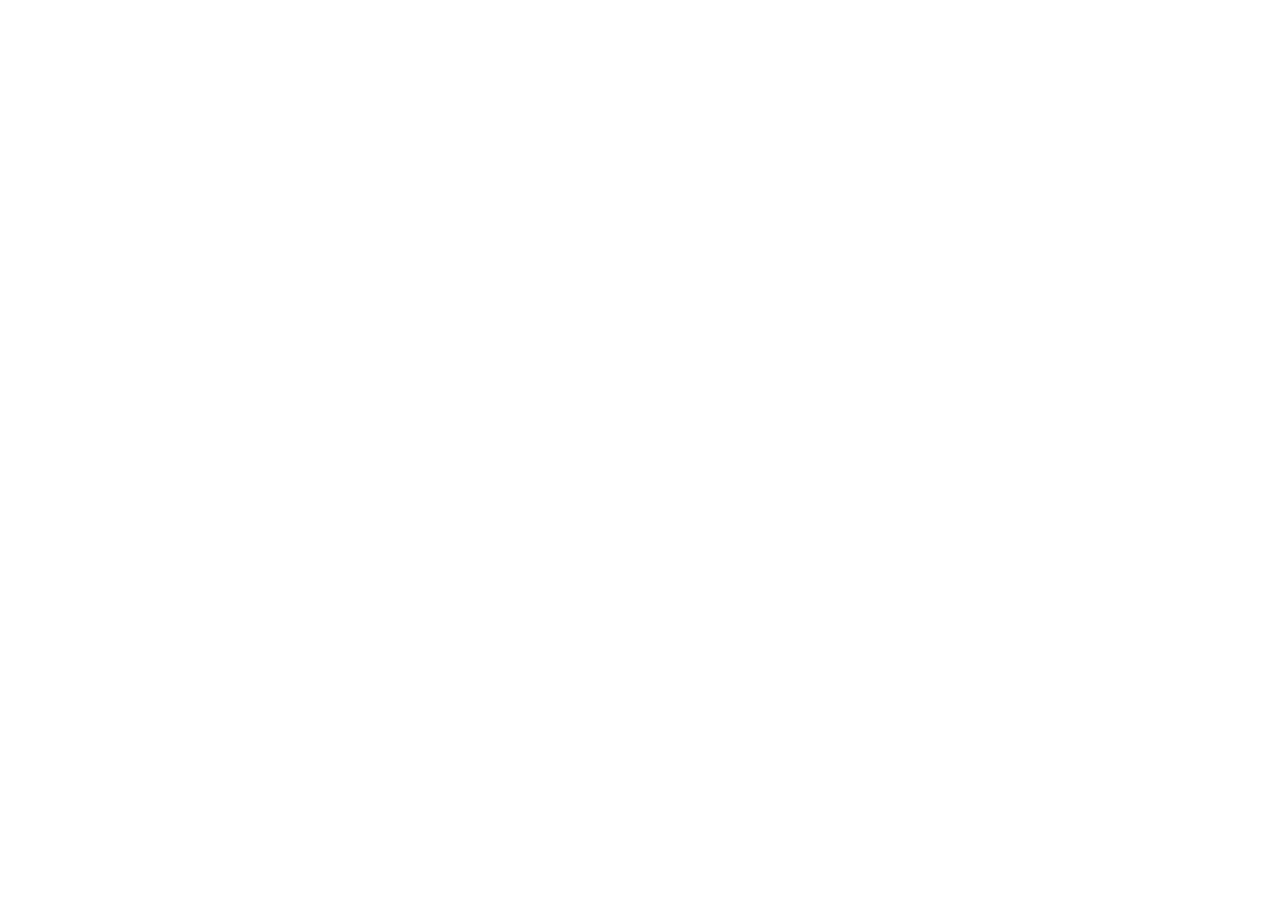
==== index.html @ 9fb905ea "Index do site adicionado Dia: 11/11/2026" ====
<!DOCTYPE html>
<html lang="pt-br">
<head>
    <meta charset="UTF-8">
    <meta name="viewport" content="width=device-width, initial-scale=1.0">
    <title>Action Nova Games</title>
</head>
<body>
    
</body>
</html>
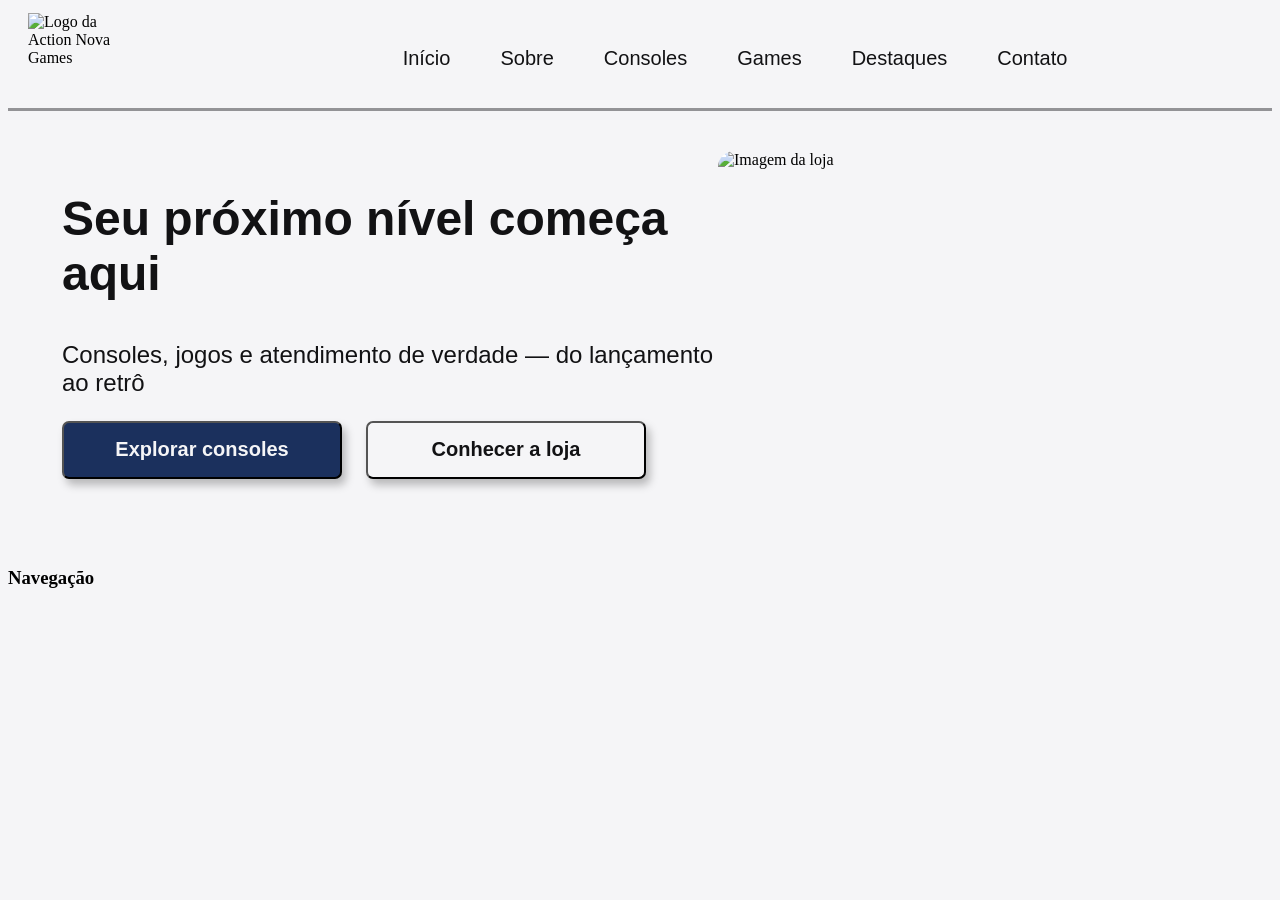
==== commit f8e7802c: "Desenvolvimento do index Quase toda a página inicial de desktop completa, responsiva. Faltam alguns " ====
--- a/index.html
+++ b/index.html
@@ -4,8 +4,40 @@
     <meta charset="UTF-8">
     <meta name="viewport" content="width=device-width, initial-scale=1.0">
     <title>Action Nova Games</title>
+    <link rel="stylesheet" href="style.css">
 </head>
 <body>
-    
+    <header>
+    <!-- Cabeçalho com a logo e área de navegação  -->
+     <img src="/imagens/logo-clara.png" alt="Logo da Action Nova Games">
+   
+     <nav class="menu">
+            <a href="index.html">Início</a>
+            <a href="sobre.html">Sobre</a>
+            <a href="consoles.html">Consoles</a>
+            <a href="games.html">Games</a>
+            <a href="destaques.html">Destaques</a>
+            <a href="contato.html">Contato</a>
+        </nav>
+    </header>
+    <main>
+        <div class = "linha">
+        </div>
+        <section class = "hero">
+            <div class = hero-texto>
+                <h1>Seu próximo nível começa aqui</h1>
+                <p>Consoles, jogos e atendimento de verdade — do lançamento ao retrô </p>
+                <button class="btnazul">Explorar consoles</button>
+                <button class="btnbranco">Conhecer a loja</button>
+            </div>
+            <img class="imagem-loja" src="/imagens/loja-action-nova-games.jpg" alt="Imagem da loja">
+            </section>
+  </main>
+
+
+  <footer class = "rodape">
+<h3>Navegação</h3>
+
+  </footer>
 </body>
 </html>
--- a/style.css
+++ b/style.css
@@ -0,0 +1,202 @@
+
+*
+{
+    box-sizing: border-box;
+}
+@font-face {
+    font-family:'Sora'; 
+    src: 
+    url("/fontes/Sora-Bold.ttf") format("ttf");
+}
+@font-face {
+    font-family:'Nunito 400';
+    src: 
+    url("/fontes/NunitoSans-VariableFont_YTLCopszwdthwght.ttf") format("ttf");
+    font-weight: 400;
+}
+@font-face {
+font-family:'Nunito 700';
+    src: 
+    url("/fontes/NunitoSans-VariableFont_YTLCopszwdthwght.ttf") format("ttf");
+    font-weight: 700;
+}
+
+
+
+body{
+    background-color:#f5f5f7;
+}
+
+header{
+    background-color:#f5f5f7;
+    height: 100px;
+    justify-content: flex-start;
+    gap: 100px;
+    display: flex;
+    align-items: center;
+    padding: 0 20px;
+    img{
+        height: 90px;
+        width: 90px;
+    }
+}
+.hero{
+display: flex;
+height: auto;
+width: 100%;
+justify-content: space-between;
+margin: 0 auto;
+padding: 40px 24px;
+}
+.hero-texto{
+    max-width: 800px;
+    flex: 1;
+    margin-left: 30px;
+}
+.linha{
+background-color: #939396;
+height: 3px;
+width: auto;
+}
+
+main{
+    h1{
+        
+         
+        display:flex;
+        font-family:'Nunito 700', sans-serif;
+        font-size: 3rem;
+        color:#121214;
+    }
+    p{
+        display:flex;
+        font-family:'Nunito 400', sans-serif;
+        font-size: 1.5rem;
+        color:#121214;
+    }
+}
+
+.btnazul{
+background-color: #1b305d;
+font-family:'Nunito 700', sans-serif;
+font-weight: 700;
+font-size: 1.25rem;
+color: #f5f5f7;
+border-radius: 7px;
+height: 58px;
+width:280px;
+box-shadow: 4px 6px 8px rgba(0, 0, 0, 0.25);
+margin-right: 20px;
+}
+
+.btnbranco{
+    background-color: #f5f5f7;
+    font-family:'Nunito 700', sans-serif;
+    font-weight: 700;
+    font-size: 1.25rem;
+    color: #121214;;
+    border-radius: 7px;
+    height: 58px;
+    width:280px;
+    box-shadow: 4px 6px 8px rgba(0, 0, 0, 0.25);
+    margin-bottom: 30px;
+}
+
+
+.menu{
+    display: flex;
+    align-items: center;
+    gap: 50px;
+    margin: 0 auto;
+a{
+    font-family:'Nunito 400', sans-serif;
+    font-size: 1.25rem;
+    color:#121214;
+    text-decoration: none;
+}
+
+
+}
+.imagem-loja{
+display: flex;
+flex: 1;
+justify-content: flex-end;
+    max-width: 500px;
+    border-radius: 16px;
+    height: auto;
+    width: 100%;
+    margin-right: 30px;
+    margin-bottom: 30px;
+
+}
+
+
+
+
+
+
+
+
+
+
+
+
+
+
+
+
+
+@media screen and (max-width: 500px) {
+
+}
+@media screen and (max-width: 768px) {
+    .hero {
+        flex-direction: column;
+        align-items: center;
+        gap: 16px;
+        padding: 24px 28px;
+    }
+
+    .hero-texto {
+        display: contents;
+    }
+
+    .hero-texto h1 {
+        order: 1;
+        text-align: center;
+        margin-right: 30px;
+    }
+
+    .hero-texto p {
+        order: 2;
+        text-align: center;
+        margin-right: 30px;
+    }
+
+    .imagem-loja {
+        order: 3;
+        width: 80%;
+        margin-right: 35px;
+    }
+
+    .btnazul {
+        order: 4;
+        margin-right: 30px;
+    }
+
+    .btnbranco {
+        order: 5;
+        margin-right: 30px;
+    
+    }
+
+    /*rodapé*/
+    
+.rodape {
+    text-align: center;
+    margin-right: 25px;
+    font-family: "Nunito 400";
+    
+}
+
+}
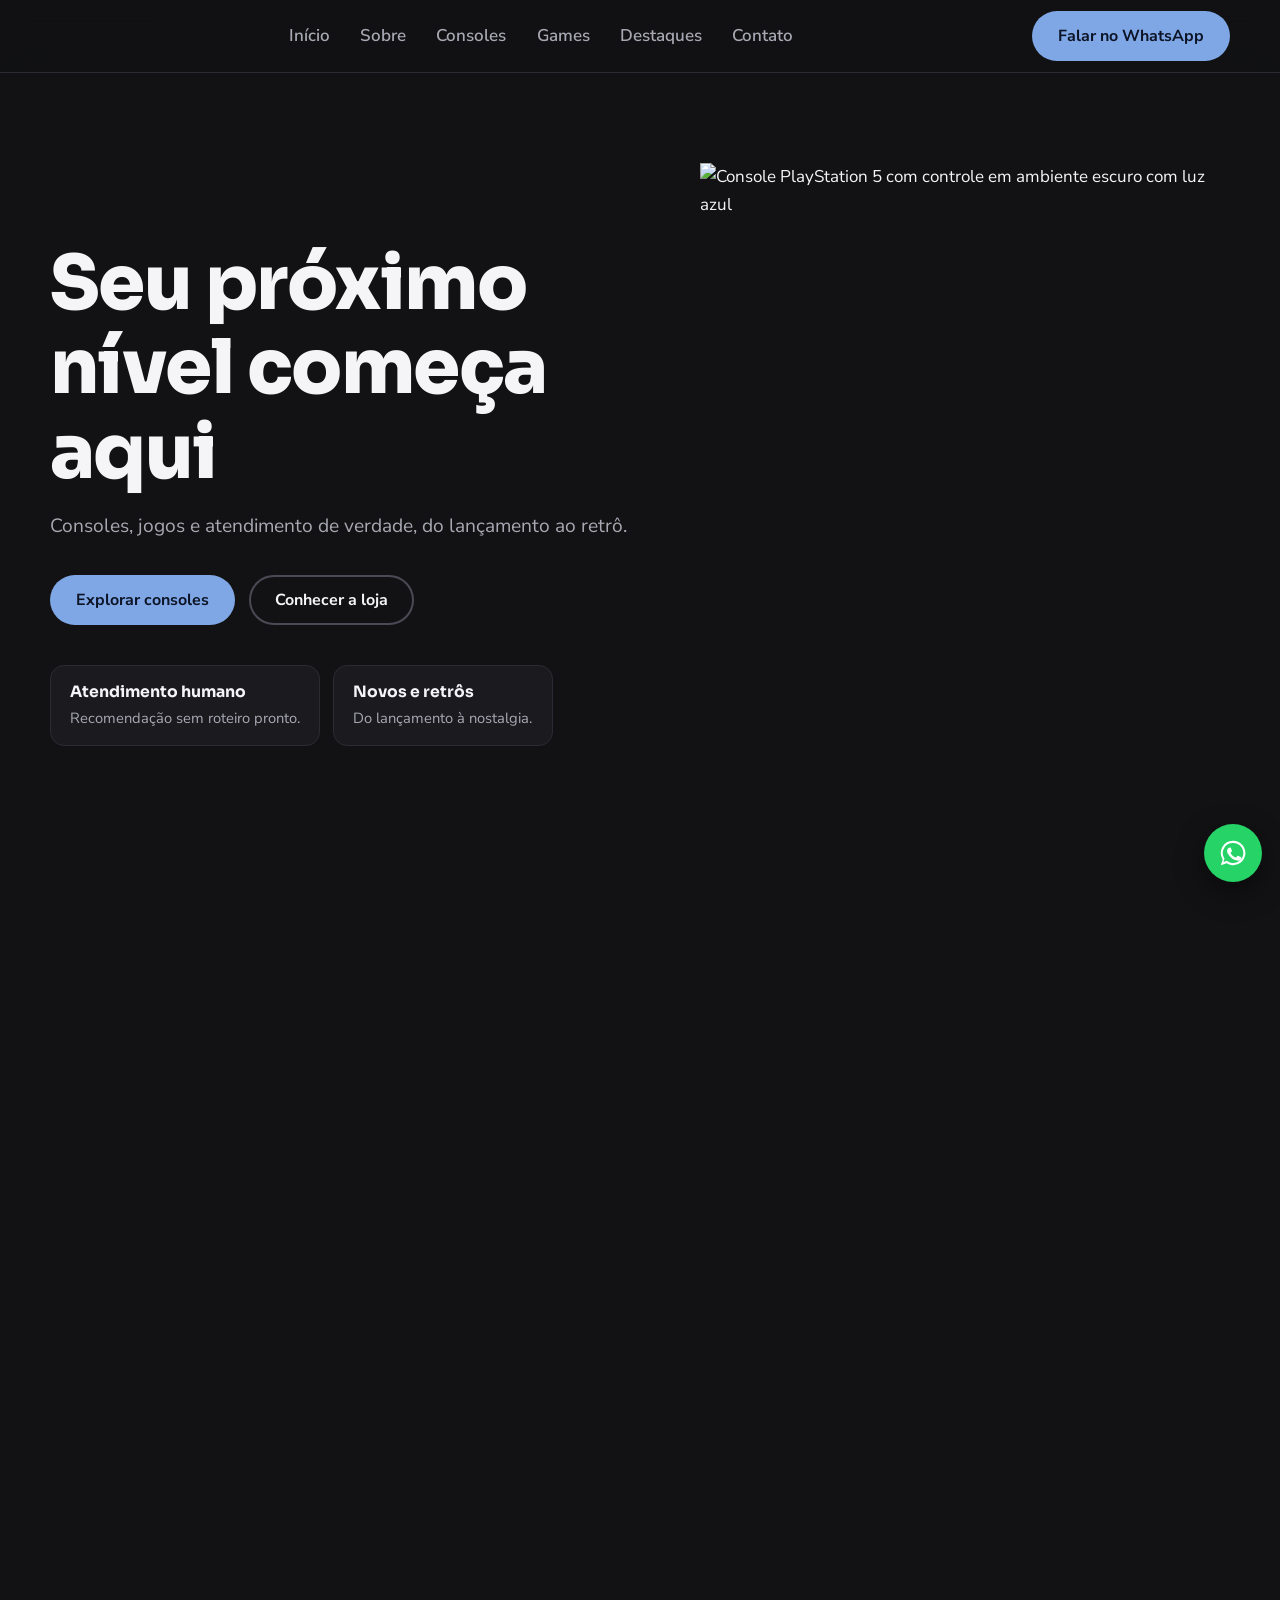
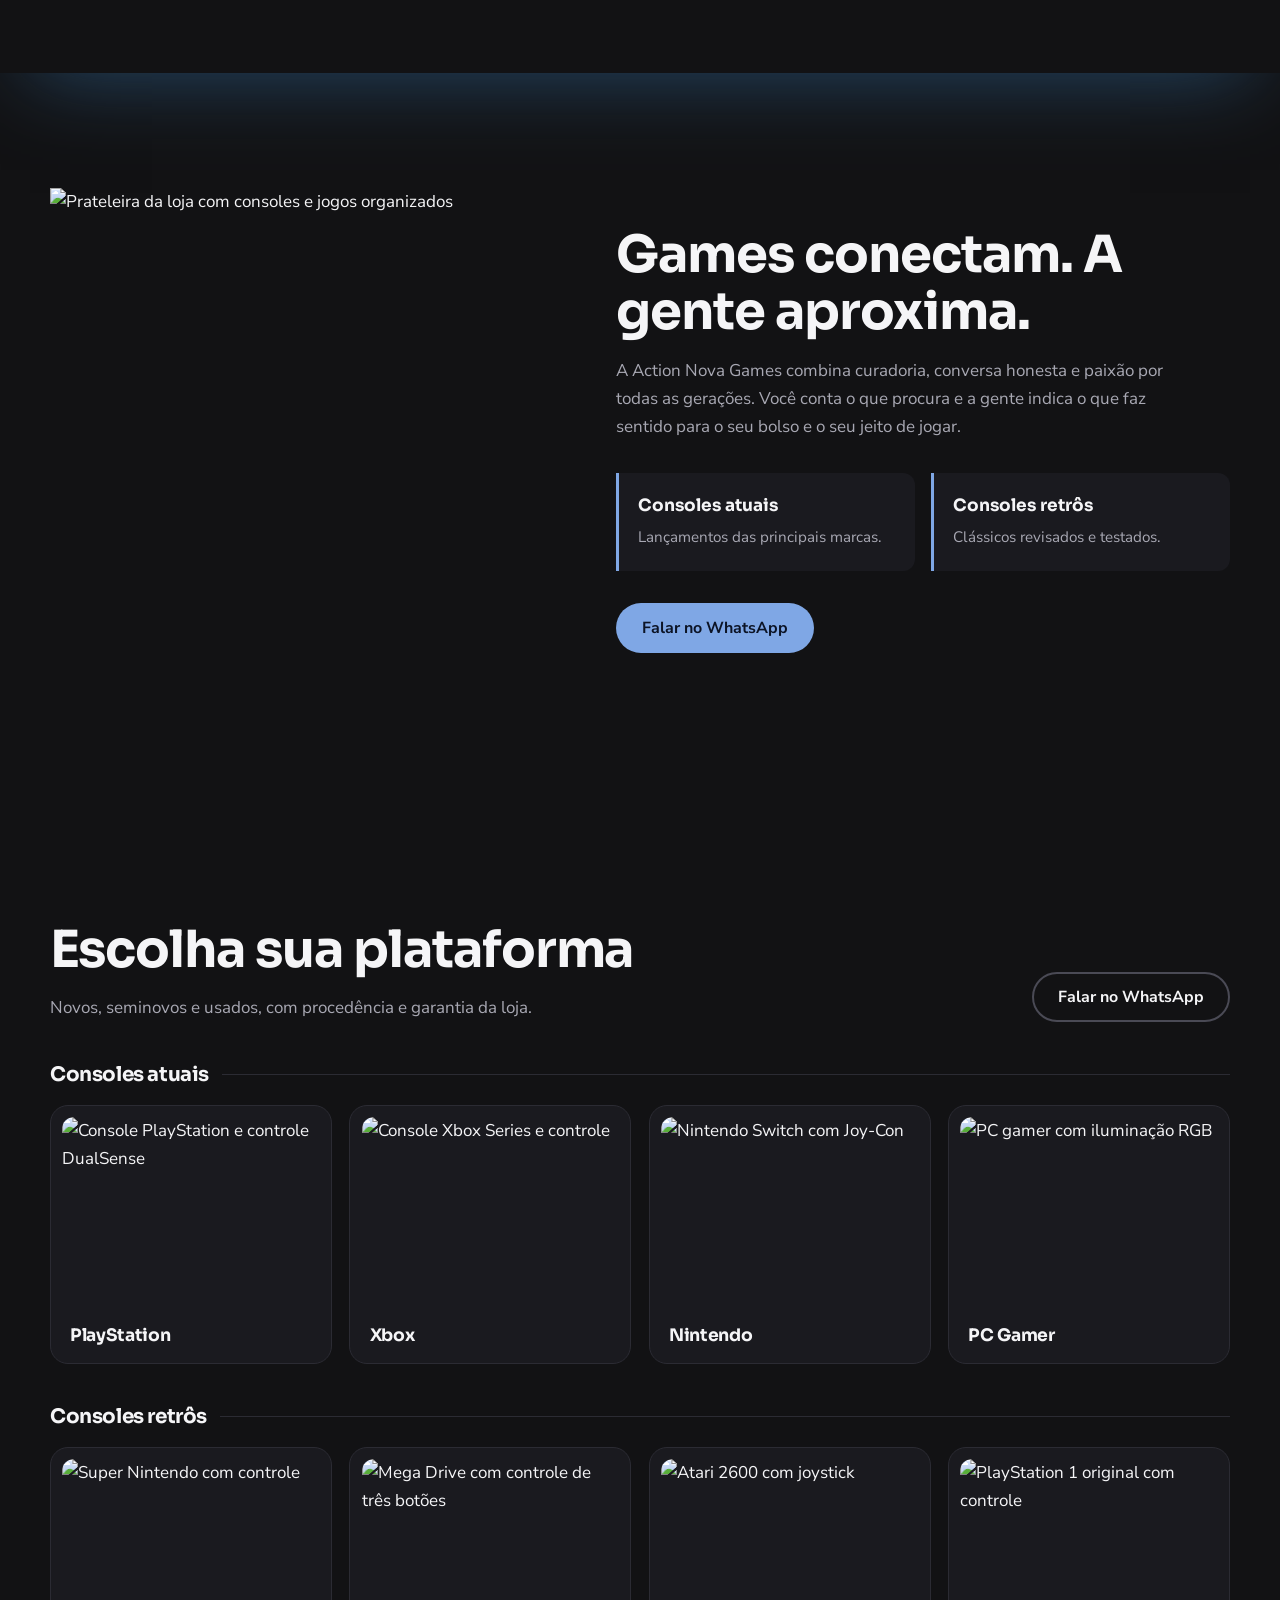
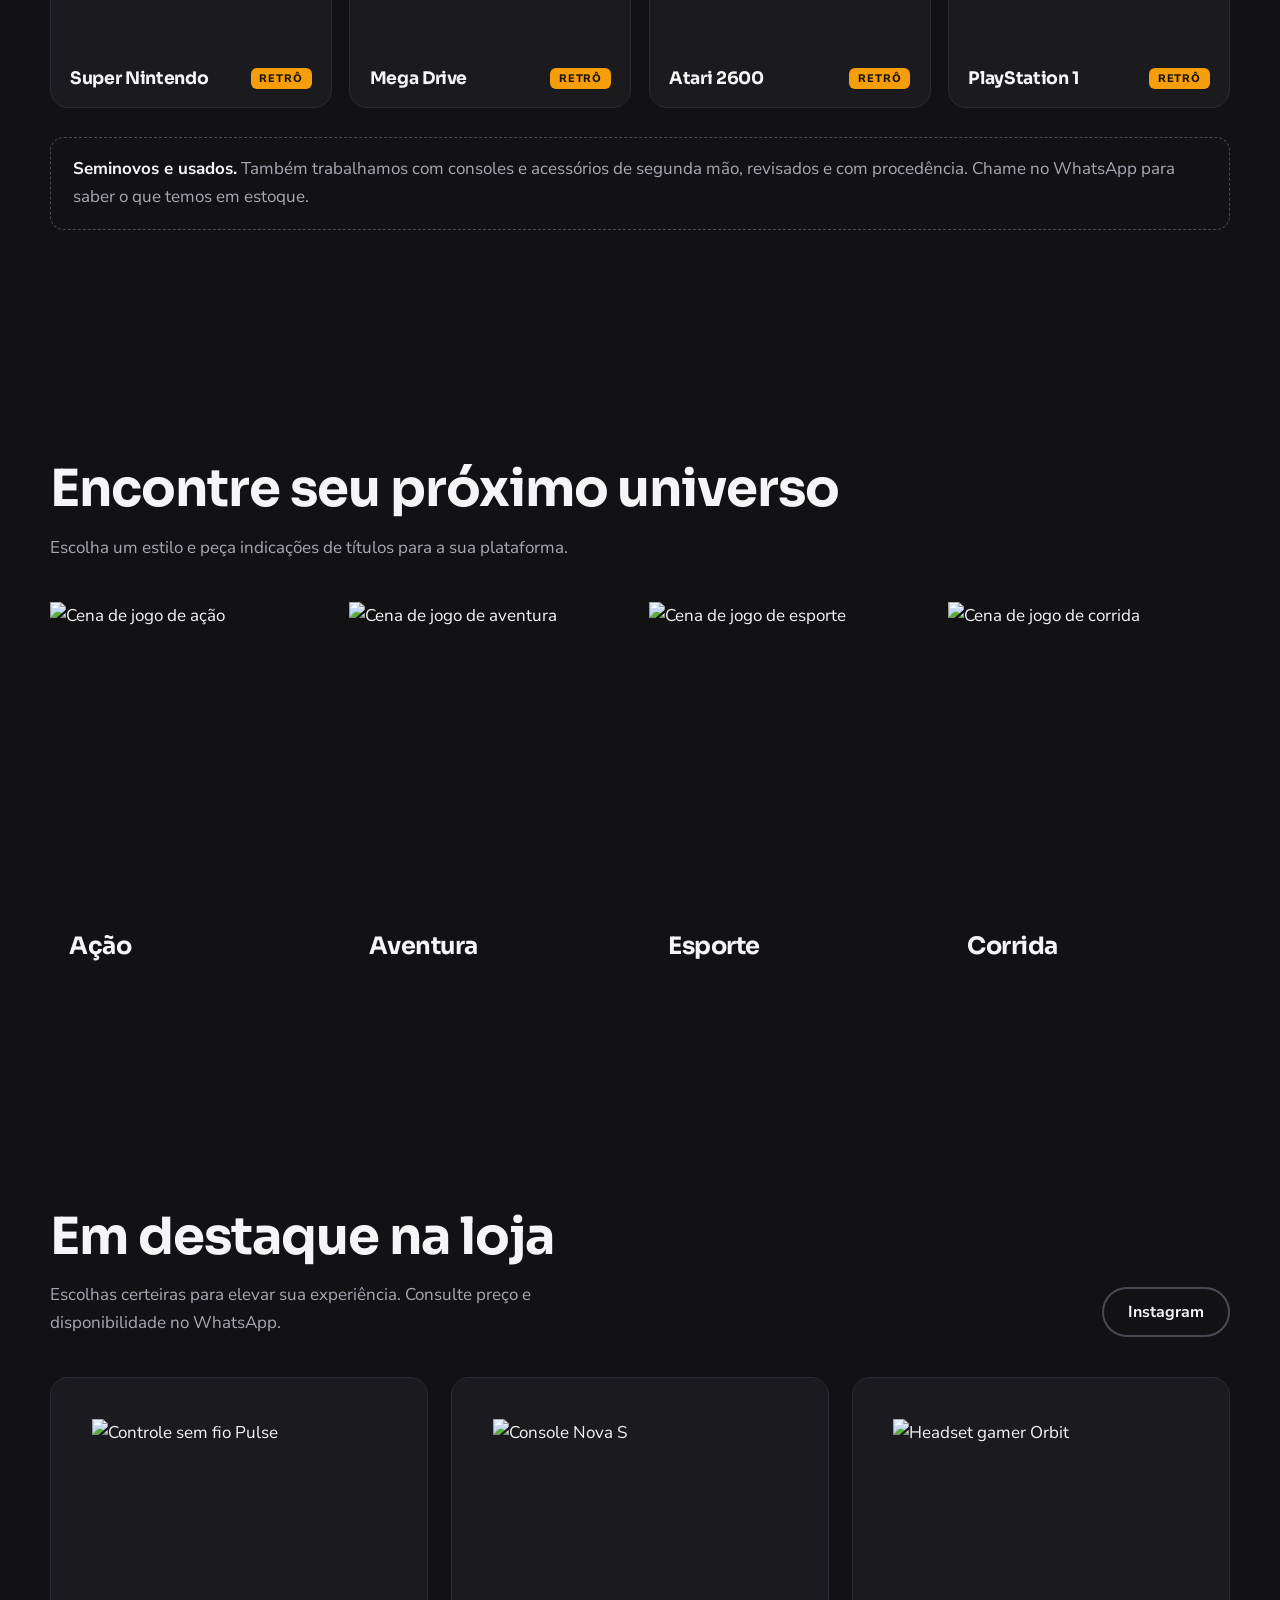
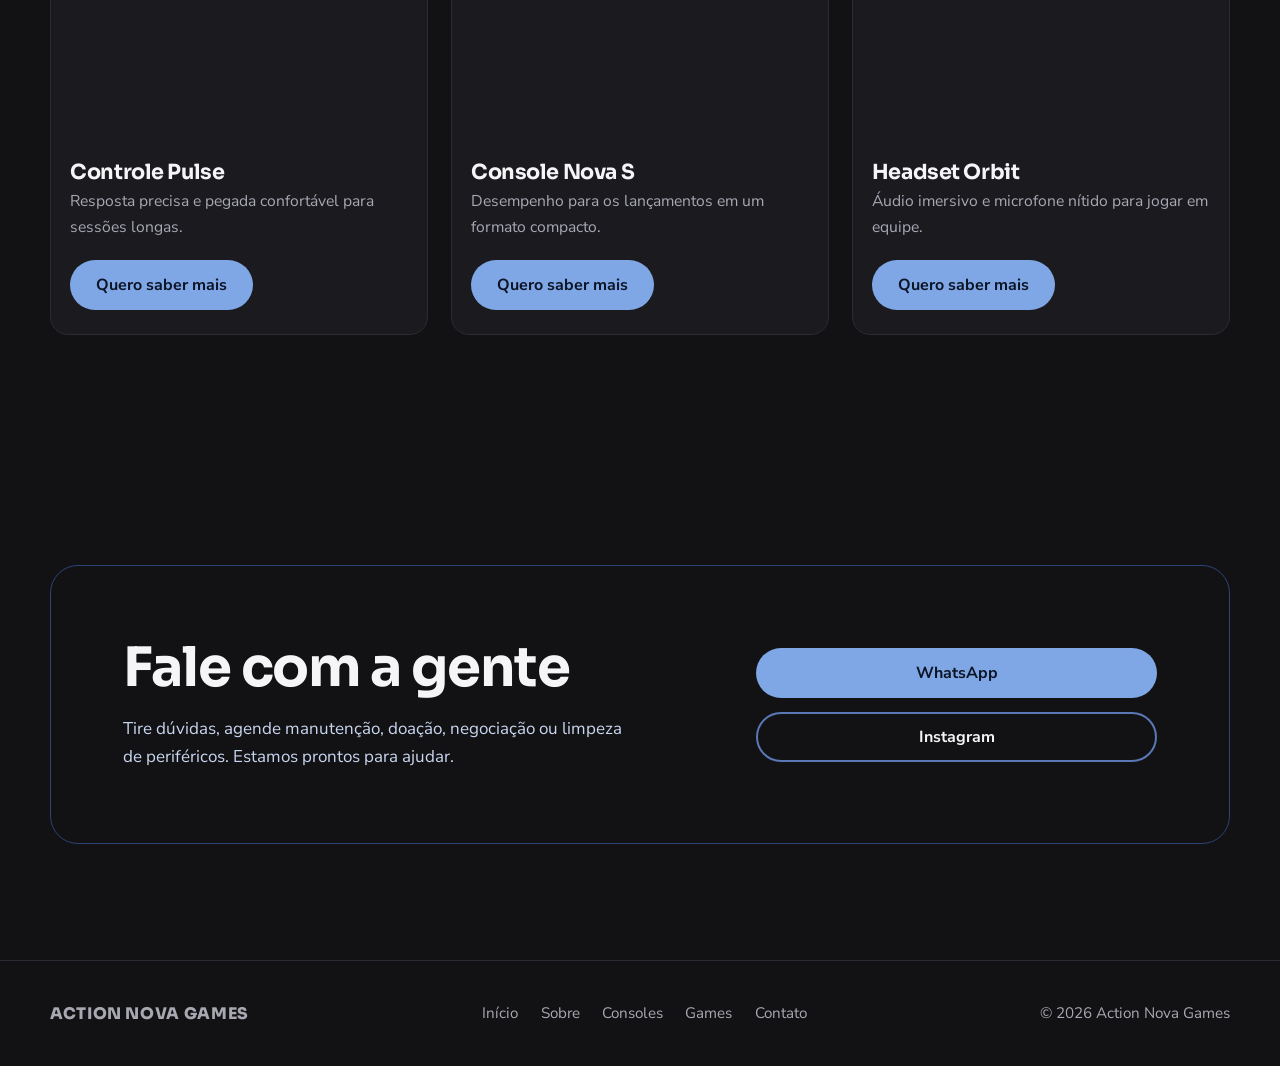
==== commit f7788ea2: "Atualização do index e style Aprimoramento na página e no CSS" ====
--- a/index.html
+++ b/index.html
@@ -1,43 +1,267 @@
-<!DOCTYPE html>
-<html lang="pt-br">
-<head>
-    <meta charset="UTF-8">
-    <meta name="viewport" content="width=device-width, initial-scale=1.0">
-    <title>Action Nova Games</title>
-    <link rel="stylesheet" href="style.css">
-</head>
-<body>
-    <header>
-    <!-- Cabeçalho com a logo e área de navegação  -->
-     <img src="/imagens/logo-clara.png" alt="Logo da Action Nova Games">
-   
-     <nav class="menu">
-            <a href="index.html">Início</a>
-            <a href="sobre.html">Sobre</a>
-            <a href="consoles.html">Consoles</a>
-            <a href="games.html">Games</a>
-            <a href="destaques.html">Destaques</a>
-            <a href="contato.html">Contato</a>
-        </nav>
-    </header>
-    <main>
-        <div class = "linha">
-        </div>
-        <section class = "hero">
-            <div class = hero-texto>
-                <h1>Seu próximo nível começa aqui</h1>
-                <p>Consoles, jogos e atendimento de verdade — do lançamento ao retrô </p>
-                <button class="btnazul">Explorar consoles</button>
-                <button class="btnbranco">Conhecer a loja</button>
-            </div>
-            <img class="imagem-loja" src="/imagens/loja-action-nova-games.jpg" alt="Imagem da loja">
-            </section>
-  </main>
-
-
-  <footer class = "rodape">
-<h3>Navegação</h3>
-
-  </footer>
-</body>
+<!DOCTYPE html>
+<html lang="pt-BR">
+
+<head>
+    <meta charset="utf-8">
+    <meta name="viewport" content="width=device-width, initial-scale=1">
+    <title>Action Nova Games | Consoles, games e atendimento de verdade</title>
+    <meta name="description"
+        content="Loja de games e consoles novos, seminovos e retrôs. Atendimento humano, manutenção, negociação e limpeza de periféricos. Fale no WhatsApp.">
+    <meta name="theme-color" content="#121214">
+    <meta property="og:title" content="Action Nova Games">
+    <meta property="og:description" content="Consoles, jogos e atendimento de verdade, do lançamento ao retrô.">
+    <meta property="og:image" content="imagens/hero.jpg">
+    <link rel="preconnect" href="https://fonts.googleapis.com">
+    <link rel="preconnect" href="https://fonts.gstatic.com" crossorigin>
+    <link rel="stylesheet"
+        href="https://fonts.googleapis.com/css2?family=Nunito+Sans:wght@400;600;700&family=Sora:wght@600;700;800&display=swap">
+    <link rel="stylesheet" href="style.css">
+</head>
+
+<body>
+
+    <header>
+        <div class="wrap bar">
+            <a class="logo" href="#inicio" aria-label="Action Nova Games, início">
+            </a>
+            <input type="checkbox" id="menu" aria-label="Abrir menu">
+            <label class="burger" for="menu"><span></span></label>
+            <nav aria-label="Principal">
+                <ul>
+                    <li><a href="#inicio">Início</a></li>
+                    <li><a href="#sobre">Sobre</a></li>
+                    <li><a href="#consoles">Consoles</a></li>
+                    <li><a href="#games">Games</a></li>
+                    <li><a href="#destaques">Destaques</a></li>
+                    <li><a href="#contato">Contato</a></li>
+                </ul>
+            </nav>
+            <a class="btn btn-primary" href="https://wa.me/5500000000000" target="_blank" rel="noopener">Falar no
+                WhatsApp</a>
+        </div>
+    </header>
+
+    <main id="inicio">
+        <section class="hero">
+            <div class="wrap">
+                <div>
+                    <h1>Seu próximo nível começa aqui</h1>
+                    <p class="lead">Consoles, jogos e atendimento de verdade, do lançamento ao retrô.</p>
+                    <div class="cta">
+                        <a class="btn btn-primary" href="#consoles">Explorar consoles</a>
+                        <a class="btn btn-ghost" href="#sobre">Conhecer a loja</a>
+                    </div>
+                    <div class="pills">
+                        <div class="pill"><b>Atendimento humano</b><span>Recomendação sem roteiro pronto.</span></div>
+                        <div class="pill"><b>Novos e retrôs</b><span>Do lançamento à nostalgia.</span></div>
+                    </div>
+                </div>
+                <div class="media"><img src="imagens/hero.jpg" width="900" height="1125"
+                        alt="Console PlayStation 5 com controle em ambiente escuro com luz azul" fetchpriority="high">
+                </div>
+            </div>
+        </section>
+
+        <section id="sobre" class="sobre">
+            <div class="wrap">
+                <div class="media"><img src="imagens/sobre.jpg" width="900" height="900"
+                        alt="Prateleira da loja com consoles e jogos organizados" loading="lazy"></div>
+                <div>
+                    <h2>Games conectam. A gente aproxima.</h2>
+                    <p class="lead">A Action Nova Games combina curadoria, conversa honesta e paixão por todas as
+                        gerações. Você conta o que procura e a gente indica o que faz sentido para o seu bolso e o seu
+                        jeito de jogar.</p>
+                    <div class="facts">
+                        <div class="fact"><b>Consoles atuais</b><span>Lançamentos das principais marcas.</span></div>
+                        <div class="fact"><b>Consoles retrôs</b><span>Clássicos revisados e testados.</span></div>
+                    </div>
+                    <div class="cta"><a class="btn btn-primary" href="https://wa.me/5500000000000" target="_blank"
+                            rel="noopener">Falar no WhatsApp</a></div>
+                </div>
+            </div>
+        </section>
+
+        <section id="consoles" class="consoles">
+            <div class="wrap">
+                <div class="head">
+                    <div>
+                        <h2>Escolha sua plataforma</h2>
+                        <p class="lead">Novos, seminovos e usados, com procedência e garantia da loja.</p>
+                    </div>
+                    <a class="btn btn-ghost" href="https://wa.me/5500000000000" target="_blank" rel="noopener">Falar no
+                        WhatsApp</a>
+                </div>
+                <h3 class="sub">Consoles atuais</h3>
+                <div class="grid4">
+                    <article class="card">
+                        <div class="media"><img src="imagens/playstation.jpg" width="640" height="480"
+                                alt="Console PlayStation e controle DualSense" loading="lazy"></div>
+                        <h3>PlayStation</h3>
+                    </article>
+                    <article class="card">
+                        <div class="media"><img src="imagens/xbox.jpg" width="640" height="480"
+                                alt="Console Xbox Series e controle" loading="lazy"></div>
+                        <h3>Xbox</h3>
+                    </article>
+                    <article class="card">
+                        <div class="media"><img src="imagens/nintendo.jpg" width="640" height="480"
+                                alt="Nintendo Switch com Joy-Con" loading="lazy"></div>
+                        <h3>Nintendo</h3>
+                    </article>
+                    <article class="card">
+                        <div class="media"><img src="imagens/pc-gamer.jpg" width="640" height="480"
+                                alt="PC gamer com iluminação RGB" loading="lazy"></div>
+                        <h3>PC Gamer</h3>
+                    </article>
+                </div>
+                <h3 class="sub">Consoles retrôs</h3>
+                <div class="grid4">
+                    <article class="card">
+                        <div class="media"><img src="imagens/super-nintendo.jpg" width="640" height="480"
+                                alt="Super Nintendo com controle" loading="lazy"></div>
+                        <h3>Super Nintendo <span class="tag">RETRÔ</span></h3>
+                    </article>
+                    <article class="card">
+                        <div class="media"><img src="imagens/mega-drive.jpg" width="640" height="480"
+                                alt="Mega Drive com controle de três botões" loading="lazy"></div>
+                        <h3>Mega Drive <span class="tag">RETRÔ</span></h3>
+                    </article>
+                    <article class="card">
+                        <div class="media"><img src="imagens/atari-2600.jpg" width="640" height="480"
+                                alt="Atari 2600 com joystick" loading="lazy"></div>
+                        <h3>Atari 2600 <span class="tag">RETRÔ</span></h3>
+                    </article>
+                    <article class="card">
+                        <div class="media"><img src="imagens/playstation-1.jpg" width="640" height="480"
+                                alt="PlayStation 1 original com controle" loading="lazy"></div>
+                        <h3>PlayStation 1 <span class="tag">RETRÔ</span></h3>
+                    </article>
+                </div>
+                <p class="note"><b>Seminovos e usados.</b> Também trabalhamos com consoles e acessórios de segunda mão,
+                    revisados e com procedência. Chame no WhatsApp para saber o que temos em estoque.</p>
+            </div>
+        </section>
+
+        <section id="games">
+            <div class="wrap">
+                <div class="head">
+                    <div>
+                        <h2>Encontre seu próximo universo</h2>
+                        <p class="lead">Escolha um estilo e peça indicações de títulos para a sua plataforma.</p>
+                    </div>
+                </div>
+                <div class="cats">
+                    <a class="cat" href="https://wa.me/5500000000000?text=Quero%20jogos%20de%20A%C3%A7%C3%A3o"
+                        target="_blank" rel="noopener">
+                        <div class="media"><img src="imagens/acao.jpg" width="600" height="800"
+                                alt="Cena de jogo de ação" loading="lazy">
+                            <h3>Ação</h3>
+                        </div>
+                    </a>
+                    <a class="cat" href="https://wa.me/5500000000000?text=Quero%20jogos%20de%20Aventura" target="_blank"
+                        rel="noopener">
+                        <div class="media"><img src="imagens/aventura.jpg" width="600" height="800"
+                                alt="Cena de jogo de aventura" loading="lazy">
+                            <h3>Aventura</h3>
+                        </div>
+                    </a>
+                    <a class="cat" href="https://wa.me/5500000000000?text=Quero%20jogos%20de%20Esporte" target="_blank"
+                        rel="noopener">
+                        <div class="media"><img src="imagens/esporte.jpg" width="600" height="800"
+                                alt="Cena de jogo de esporte" loading="lazy">
+                            <h3>Esporte</h3>
+                        </div>
+                    </a>
+                    <a class="cat" href="https://wa.me/5500000000000?text=Quero%20jogos%20de%20Corrida" target="_blank"
+                        rel="noopener">
+                        <div class="media"><img src="imagens/corrida.jpg" width="600" height="800"
+                                alt="Cena de jogo de corrida" loading="lazy">
+                            <h3>Corrida</h3>
+                        </div>
+                    </a>
+                </div>
+            </div>
+        </section>
+
+        <section id="destaques">
+            <div class="wrap">
+                <div class="head">
+                    <div>
+                        <h2>Em destaque na loja</h2>
+                        <p class="lead">Escolhas certeiras para elevar sua experiência. Consulte preço e disponibilidade
+                            no WhatsApp.</p>
+                    </div><a class="btn btn-ghost" href="https://instagram.com/" target="_blank"
+                        rel="noopener">Instagram</a>
+                </div>
+                <div class="feat">
+                    <article class="card">
+                        <div class="media"><img src="imagens/controle-pulse.png" width="700" height="700"
+                                alt="Controle sem fio Pulse" loading="lazy"></div>
+                        <h3>Controle Pulse</h3>
+                        <p>Resposta precisa e pegada confortável para sessões longas.</p><a class="btn btn-primary"
+                            href="https://wa.me/5500000000000?text=Quero%20saber%20mais%20sobre%20o%20Controle%20Pulse"
+                            target="_blank" rel="noopener">Quero saber mais</a>
+                    </article>
+                    <article class="card">
+                        <div class="media"><img src="imagens/console-nova-s.png" width="700" height="700"
+                                alt="Console Nova S" loading="lazy"></div>
+                        <h3>Console Nova S</h3>
+                        <p>Desempenho para os lançamentos em um formato compacto.</p><a class="btn btn-primary"
+                            href="https://wa.me/5500000000000?text=Quero%20saber%20mais%20sobre%20o%20Console%20Nova%20S"
+                            target="_blank" rel="noopener">Quero saber mais</a>
+                    </article>
+                    <article class="card">
+                        <div class="media"><img src="imagens/headset-orbit.png" width="700" height="700"
+                                alt="Headset gamer Orbit" loading="lazy"></div>
+                        <h3>Headset Orbit</h3>
+                        <p>Áudio imersivo e microfone nítido para jogar em equipe.</p><a class="btn btn-primary"
+                            href="https://wa.me/5500000000000?text=Quero%20saber%20mais%20sobre%20o%20Headset%20Orbit"
+                            target="_blank" rel="noopener">Quero saber mais</a>
+                    </article>
+                </div>
+            </div>
+        </section>
+
+        <section id="contato" class="contato">
+            <div class="wrap">
+                <div class="box">
+                    <div>
+                        <h2>Fale com a gente</h2>
+                        <p>Tire dúvidas, agende manutenção, doação, negociação ou limpeza de periféricos. Estamos
+                            prontos para ajudar.</p>
+                    </div>
+                    <div class="links">
+                        <a class="btn btn-primary" href="https://wa.me/5500000000000" target="_blank"
+                            rel="noopener">WhatsApp</a>
+                        <a class="btn btn-ghost" href="https://instagram.com/" target="_blank"
+                            rel="noopener">Instagram</a>
+                    </div>
+                </div>
+            </div>
+        </section>
+    </main>
+
+    <footer>
+        <div class="wrap">
+            <a class="logo" href="#inicio">Action Nova Games</a>
+            <ul>
+                <li><a href="#inicio">Início</a></li>
+                <li><a href="#sobre">Sobre</a></li>
+                <li><a href="#consoles">Consoles</a></li>
+                <li><a href="#games">Games</a></li>
+                <li><a href="#contato">Contato</a></li>
+            </ul>
+            <span>© 2026 Action Nova Games</span>
+        </div>
+    </footer>
+
+    <a class="wpp" href="https://wa.me/5500000000000" target="_blank" rel="noopener" aria-label="Falar no WhatsApp"><svg
+            viewBox="0 0 32 32" aria-hidden="true">
+            <path
+                d="M16 3a13 13 0 0 0-11 19.9L3 29l6.300-2A13 13 0 1 0 16 3zm0 2.300A10.700 10.700 0 1 1 9.900 24.600l-.4-.3-3.700 1.200 1.200-3.600-.3-.4A10.700 10.700 0 0 1 16 5.300zm-4 5.200c-.3 0-.7.100-1 .5-.4.400-1.300 1.200-1.300 3s1.300 3.500 1.500 3.700c.2.300 2.600 4.100 6.400 5.600 3.100 1.200 3.700.9 4.400.9.700-.1 2.200-.9 2.500-1.800.3-.9.300-1.600.2-1.800-.1-.2-.4-.3-.8-.5s-2.200-1.100-2.500-1.200c-.3-.1-.6-.2-.8.200-.2.400-.9 1.200-1.100 1.400-.2.200-.4.300-.8.100s-1.600-.6-3-1.800c-1.100-1-1.900-2.200-2.100-2.600-.2-.4 0-.6.200-.8l.6-.7c.2-.2.200-.4.400-.6.100-.3.100-.5 0-.7l-1.100-2.700c-.3-.7-.6-.6-.8-.6z" />
+        </svg></a>
+
+
+</body>
+
 </html>
--- a/style.css
+++ b/style.css
@@ -1,202 +1,662 @@
-
-*
-{
-    box-sizing: border-box;
-}
-@font-face {
-    font-family:'Sora'; 
-    src: 
-    url("/fontes/Sora-Bold.ttf") format("ttf");
-}
-@font-face {
-    font-family:'Nunito 400';
-    src: 
-    url("/fontes/NunitoSans-VariableFont_YTLCopszwdthwght.ttf") format("ttf");
-    font-weight: 400;
-}
-@font-face {
-font-family:'Nunito 700';
-    src: 
-    url("/fontes/NunitoSans-VariableFont_YTLCopszwdthwght.ttf") format("ttf");
-    font-weight: 700;
-}
-
-
-
-body{
-    background-color:#f5f5f7;
-}
-
-header{
-    background-color:#f5f5f7;
-    height: 100px;
-    justify-content: flex-start;
-    gap: 100px;
-    display: flex;
-    align-items: center;
-    padding: 0 20px;
-    img{
-        height: 90px;
-        width: 90px;
-    }
-}
-.hero{
-display: flex;
-height: auto;
-width: 100%;
-justify-content: space-between;
-margin: 0 auto;
-padding: 40px 24px;
-}
-.hero-texto{
-    max-width: 800px;
-    flex: 1;
-    margin-left: 30px;
-}
-.linha{
-background-color: #939396;
-height: 3px;
-width: auto;
-}
-
-main{
-    h1{
-        
-         
-        display:flex;
-        font-family:'Nunito 700', sans-serif;
-        font-size: 3rem;
-        color:#121214;
-    }
-    p{
-        display:flex;
-        font-family:'Nunito 400', sans-serif;
-        font-size: 1.5rem;
-        color:#121214;
-    }
-}
-
-.btnazul{
-background-color: #1b305d;
-font-family:'Nunito 700', sans-serif;
-font-weight: 700;
-font-size: 1.25rem;
-color: #f5f5f7;
-border-radius: 7px;
-height: 58px;
-width:280px;
-box-shadow: 4px 6px 8px rgba(0, 0, 0, 0.25);
-margin-right: 20px;
-}
-
-.btnbranco{
-    background-color: #f5f5f7;
-    font-family:'Nunito 700', sans-serif;
-    font-weight: 700;
-    font-size: 1.25rem;
-    color: #121214;;
-    border-radius: 7px;
-    height: 58px;
-    width:280px;
-    box-shadow: 4px 6px 8px rgba(0, 0, 0, 0.25);
-    margin-bottom: 30px;
-}
-
-
-.menu{
-    display: flex;
-    align-items: center;
-    gap: 50px;
-    margin: 0 auto;
-a{
-    font-family:'Nunito 400', sans-serif;
-    font-size: 1.25rem;
-    color:#121214;
-    text-decoration: none;
-}
-
-
-}
-.imagem-loja{
-display: flex;
-flex: 1;
-justify-content: flex-end;
-    max-width: 500px;
-    border-radius: 16px;
-    height: auto;
-    width: 100%;
-    margin-right: 30px;
-    margin-bottom: 30px;
-
-}
-
-
-
-
-
-
-
-
-
-
-
-
-
-
-
-
-
-@media screen and (max-width: 500px) {
-
-}
-@media screen and (max-width: 768px) {
-    .hero {
-        flex-direction: column;
-        align-items: center;
-        gap: 16px;
-        padding: 24px 28px;
-    }
-
-    .hero-texto {
-        display: contents;
-    }
-
-    .hero-texto h1 {
-        order: 1;
-        text-align: center;
-        margin-right: 30px;
-    }
-
-    .hero-texto p {
-        order: 2;
-        text-align: center;
-        margin-right: 30px;
-    }
-
-    .imagem-loja {
-        order: 3;
-        width: 80%;
-        margin-right: 35px;
-    }
-
-    .btnazul {
-        order: 4;
-        margin-right: 30px;
-    }
-
-    .btnbranco {
-        order: 5;
-        margin-right: 30px;
-    
-    }
-
-    /*rodapé*/
-    
-.rodape {
-    text-align: center;
-    margin-right: 25px;
-    font-family: "Nunito 400";
-    
-}
-
+:root {
+    --bg: #121214;
+    --surface: #1a1a1f;
+    --line: #2b2b33;
+    --text: #F5F5F7;
+    --muted: #a8a8b3;
+    --blue: #7FA7E5;
+    --navy: #1B305D;
+    --amber: #f59e0b;
+    --r: 18px;
+    --wrap: 1180px
+}
+
+* {
+    box-sizing: border-box;
+    margin: 0;
+    padding: 0
+}
+
+html {
+    scroll-behavior: smooth;
+    scroll-padding-top: 84px
+}
+
+body {
+    background: var(--bg);
+    color: var(--text);
+    font: 400 1.0625rem/1.65 "Nunito Sans", system-ui, sans-serif;
+    -webkit-font-smoothing: antialiased
+}
+
+h1,
+h2,
+h3 {
+    font-family: Sora, "Nunito Sans", sans-serif;
+    line-height: 1.12;
+    letter-spacing: -.02em
+}
+
+a {
+    color: inherit;
+    text-decoration: none
+}
+
+img {
+    display: block;
+    max-width: 100%
+}
+
+:focus-visible {
+    outline: 3px solid var(--blue);
+    outline-offset: 3px;
+    border-radius: 6px
+}
+
+.wrap {
+    width: min(var(--wrap), 100% - 2.5rem);
+    margin-inline: auto
+}
+
+section {
+    padding: clamp(4rem, 9vw, 7.5rem) 0
+}
+
+.lead {
+    color: var(--muted);
+    max-width: 56ch;
+    margin-top: 1rem
+}
+
+.btn {
+    display: inline-flex;
+    align-items: center;
+    justify-content: center;
+    gap: .5rem;
+    min-height: 48px;
+    padding: .75rem 1.5rem;
+    border-radius: 999px;
+    font: 700 1rem "Nunito Sans", sans-serif;
+    border: 2px solid transparent;
+    transition: transform .2s, background .2s, border-color .2s;
+    cursor: pointer
+}
+
+.btn:hover {
+    transform: translateY(-2px)
+}
+
+.btn-primary {
+    background: var(--blue);
+    color: #0c1426
+}
+
+.btn-primary:hover {
+    background: #9bbcf0
+}
+
+.btn-ghost {
+    border-color: #4a4a55;
+    color: var(--text)
+}
+
+.btn-ghost:hover {
+    border-color: var(--blue)
+}
+
+.media {
+    position: relative;
+    overflow: hidden;
+    
+}
+
+.media img {
+    position: absolute;
+    inset: 0;
+    width: 100%;
+    height: 100%;
+    object-fit: cover;
+    transition: transform .6s
+}
+
+a:hover>.media img,
+.card:hover .media img {
+    transform: scale(1.04)
+}
+
+/* header */
+header {
+    position: sticky;
+    top: 0;
+    z-index: 50;
+    background: rgba(18, 18, 20, .82);
+    backdrop-filter: blur(14px);
+    border-bottom: 1px solid var(--line)
+}
+
+.bar {
+    display: flex;
+    align-items: center;
+    justify-content: space-between;
+    height: 72px;
+    gap: 1.5rem
+}
+
+.logo {
+    display: flex;
+    align-items: center;
+    gap: .7rem;
+    font: 800 1rem Sora, sans-serif;
+    letter-spacing: .04em;
+    text-transform: uppercase
+}
+
+.logo svg {
+    width: 34px;
+    height: 34px
+}
+
+nav ul {
+    display: flex;
+    gap: 1.9rem;
+    list-style: none
+}
+
+nav a {
+    font-weight: 600;
+    color: var(--muted);
+    transition: color .2s
+}
+
+nav a:hover {
+    color: var(--text)
+}
+
+#menu,
+.burger {
+    display: none
+}
+
+.burger {
+    width: 44px;
+    height: 44px;
+    align-items: center;
+    justify-content: center;
+    cursor: pointer;
+    border-radius: 10px
+}
+
+.burger span,
+.burger span::before,
+.burger span::after {
+    display: block;
+    width: 22px;
+    height: 2px;
+    background: var(--text);
+    position: relative;
+    transition: .25s
+}
+
+.burger span::before,
+.burger span::after {
+    content: "";
+    position: absolute;
+    left: 0
+}
+
+.burger span::before {
+    top: -7px
+}
+
+.burger span::after {
+    top: 7px
+}
+
+#menu:checked~.burger span {
+    background: transparent
+}
+
+#menu:checked~.burger span::before {
+    top: 0;
+    transform: rotate(45deg)
+}
+
+#menu:checked~.burger span::after {
+    top: 0;
+    transform: rotate(-45deg)
+}
+
+/* hero */
+.hero {
+    padding-top: clamp(3rem, 7vw, 6rem);
+    position: relative;
+    overflow: hidden
+}
+
+.hero::before {
+    content: "";
+    position: absolute;
+    width: 640px;
+    height: 640px;
+    right: -160px;
+    top: -120px;
+    pointer-events: none
+}
+
+.hero .wrap {
+    display: grid;
+    grid-template-columns: 1.05fr .95fr;
+    gap: clamp(2rem, 5vw, 4.5rem);
+    align-items: center;
+    position: relative
+}
+
+.hero h1 {
+    font-size: clamp(2.6rem, 6vw, 4.7rem);
+    font-weight: 800
+}
+
+.hero .lead {
+    font-size: 1.2rem
+}
+
+.cta {
+    display: flex;
+    flex-wrap: wrap;
+    gap: .9rem;
+    margin-top: 2rem
+}
+
+.pills {
+    display: flex;
+    flex-wrap: wrap;
+    gap: .8rem;
+    margin-top: 2.5rem
+}
+
+.pill {
+    display: flex;
+    flex-direction: column;
+    padding: .9rem 1.2rem;
+    border: 1px solid var(--line);
+    border-radius: 14px;
+    background: var(--surface);
+    min-width: 210px
+}
+
+.pill b {
+    font-family: Sora, sans-serif;
+    font-size: .98rem
+}
+
+.pill span {
+    color: var(--muted);
+    font-size: .92rem
+}
+
+.hero{
+    aspect-ratio: 4/5;
+    box-shadow: 0 30px 80px -30px rgba(54, 118, 173, .55)
+}
+ 
+.media {
+    aspect-ratio: 4/5;
+}
+
+/* sobre */
+.sobre .wrap {
+    display: grid;
+    grid-template-columns: .9fr 1.1fr;
+    gap: clamp(2rem, 5vw, 4.5rem);
+    align-items: center
+}
+
+.sobre .media {
+    aspect-ratio: 1/1
+}
+
+h2 {
+    font-size: clamp(2rem, 4.2vw, 3.2rem);
+    font-weight: 700
+}
+
+.facts {
+    display: grid;
+    grid-template-columns: 1fr 1fr;
+    gap: 1rem;
+    margin-top: 2rem
+}
+
+.fact {
+    padding: 1.2rem;
+    border-left: 3px solid var(--blue);
+    background: var(--surface);
+    border-radius: 0 12px 12px 0
+}
+
+.fact b {
+    display: block;
+    font-family: Sora, sans-serif;
+    margin-bottom: .2rem
+}
+
+.fact span {
+    color: var(--muted);
+    font-size: .95rem
+}
+
+/* consoles */
+.consoles {
+   
+}
+
+.head {
+    display: flex;
+    justify-content: space-between;
+    align-items: end;
+    gap: 2rem;
+    flex-wrap: wrap;
+    margin-bottom: 2.5rem
+}
+
+.sub {
+    font: 700 1.25rem Sora, sans-serif;
+    margin: 2.5rem 0 1.1rem;
+    display: flex;
+    align-items: center;
+    gap: .8rem
+}
+
+.sub::after {
+    content: "";
+    flex: 1;
+    height: 1px;
+    background: var(--line)
+}
+
+.grid4 {
+    display: grid;
+    grid-template-columns: repeat(4, 1fr);
+    gap: 1.1rem
+}
+
+.card {
+    background: var(--surface);
+    border: 1px solid var(--line);
+    border-radius: var(--r);
+    padding: .7rem .7rem 1.1rem;
+    transition: border-color .25s, transform .25s
+}
+
+.card:hover {
+    border-color: var(--blue);
+    transform: translateY(-4px)
+}
+
+.card .media {
+    aspect-ratio: 4/3;
+    border-radius: 12px
+}
+
+.card h3 {
+    font-size: 1.08rem;
+    margin: 1rem .5rem 0;
+    display: flex;
+    align-items: center;
+    justify-content: space-between;
+    gap: .5rem
+}
+
+.tag {
+    font: 800 .68rem "Nunito Sans", sans-serif;
+    letter-spacing: .08em;
+    background: var(--amber);
+    color: #1a1100;
+    padding: .2rem .55rem;
+    border-radius: 6px
+}
+
+.note {
+    margin-top: 1.8rem;
+    padding: 1.1rem 1.4rem;
+    border: 1px dashed #4a4a55;
+    border-radius: 14px;
+    color: var(--muted)
+}
+
+.note b {
+    color: var(--text)
+}
+
+/* games */
+.cats {
+    display: grid;
+    grid-template-columns: repeat(4, 1fr);
+    gap: 1.1rem
+}
+
+.cat {
+    display: block
+}
+
+.cat .media {
+    aspect-ratio: 3/4
+}
+
+.cat .media::after {
+    content: "";
+    position: absolute;
+    inset: 0;
+}
+
+.cat h3 {
+    position: absolute;
+    left: 1.2rem;
+    bottom: 1.1rem;
+    z-index: 2;
+    font-size: 1.5rem
+}
+
+/* destaques */
+.feat {
+    display: grid;
+    grid-template-columns: repeat(3, 1fr);
+    gap: 1.4rem
+}
+
+.feat .card {
+    padding: .8rem .8rem 1.5rem
+}
+
+.feat .media {
+    aspect-ratio: 1/1;
+}
+
+.feat .media img {
+    object-fit: contain;
+    padding: 8%
+}
+
+.feat h3 {
+    margin: 1.2rem .4rem .3rem;
+    font-size: 1.3rem
+}
+
+.feat p {
+    color: var(--muted);
+    margin: 0 .4rem 1.2rem;
+    font-size: .98rem
+}
+
+.feat .btn {
+    margin: 0 .4rem
+}
+
+/* contato */
+.contato .box {
+    border: 1px solid #2c4478;
+    border-radius: 28px;
+    padding: clamp(2rem, 6vw, 4.5rem);
+    display: grid;
+    grid-template-columns: 1.2fr .8fr;
+    gap: 2rem;
+    align-items: center
+}
+
+.contato h2 {
+    font-size: clamp(2rem, 4.5vw, 3.4rem)
+}
+
+.contato p {
+    color: #c9d6f0;
+    margin-top: 1rem;
+    max-width: 52ch
+}
+
+.links {
+    display: flex;
+    flex-direction: column;
+    gap: .9rem
+}
+
+.links .btn-ghost {
+    border-color: #5a78b5
+}
+
+footer {
+    border-top: 1px solid var(--line);
+    padding: 2.5rem 0;
+    color: var(--muted);
+    font-size: .95rem
+}
+
+footer .wrap {
+    display: flex;
+    justify-content: space-between;
+    align-items: center;
+    gap: 1.2rem;
+    flex-wrap: wrap
+}
+
+footer ul {
+    display: flex;
+    gap: 1.4rem;
+    list-style: none;
+    flex-wrap: wrap
+}
+
+footer a:hover {
+    color: var(--text)
+}
+
+.wpp {
+    position: fixed;
+    right: 1.1rem;
+    bottom: 1.1rem;
+    z-index: 60;
+    width: 58px;
+    height: 58px;
+    border-radius: 50%;
+    background: #25d366;
+    display: grid;
+    place-items: center;
+    box-shadow: 0 10px 30px rgba(0, 0, 0, .45)
+}
+
+.wpp svg {
+    width: 30px;
+    height: 30px;
+    fill: #fff
+}
+
+@media(max-width:980px) {
+
+    .grid4,
+    .cats {
+        grid-template-columns: repeat(2, 1fr)
+    }
+
+    .feat {
+        grid-template-columns: 1fr
+    }
+
+    .hero .wrap,
+    .sobre .wrap,
+    .contato .box {
+        grid-template-columns: 1fr
+    }
+
+    .hero .media {
+        aspect-ratio: 16/11
+    }
+
+    .sobre .media {
+        aspect-ratio: 16/10
+    }
+
+    .burger {
+        display: flex
+    }
+
+    header .bar>.btn {
+        display: none
+    }
+
+    nav {
+        position: absolute;
+        left: 0;
+        right: 0;
+        top: 72px;
+        background: var(--bg);
+        border-bottom: 1px solid var(--line);
+        max-height: 0;
+        overflow: hidden;
+        transition: max-height .35s
+    }
+
+    #menu:checked~nav {
+        max-height: 420px
+    }
+
+    nav ul {
+        flex-direction: column;
+        gap: 0;
+        padding: .5rem 1.25rem 1.2rem
+    }
+
+    nav a {
+        display: block;
+        padding: .9rem 0;
+        font-size: 1.15rem;
+        border-bottom: 1px solid var(--line)
+    }
+}
+
+@media(max-width:560px) {
+    .facts {
+        grid-template-columns: 1fr
+    }
+
+    .pill {
+        min-width: 100%
+    }
+
+    .cta .btn {
+        width: 100%
+    }
+
+    .grid4 {
+        gap: .8rem
+    }
+
+    .card h3 {
+        font-size: .98rem
+    }
+}
+
+@media(prefers-reduced-motion:reduce) {
+    * {
+        transition: none !important;
+        scroll-behavior: auto !important
+    }
 }
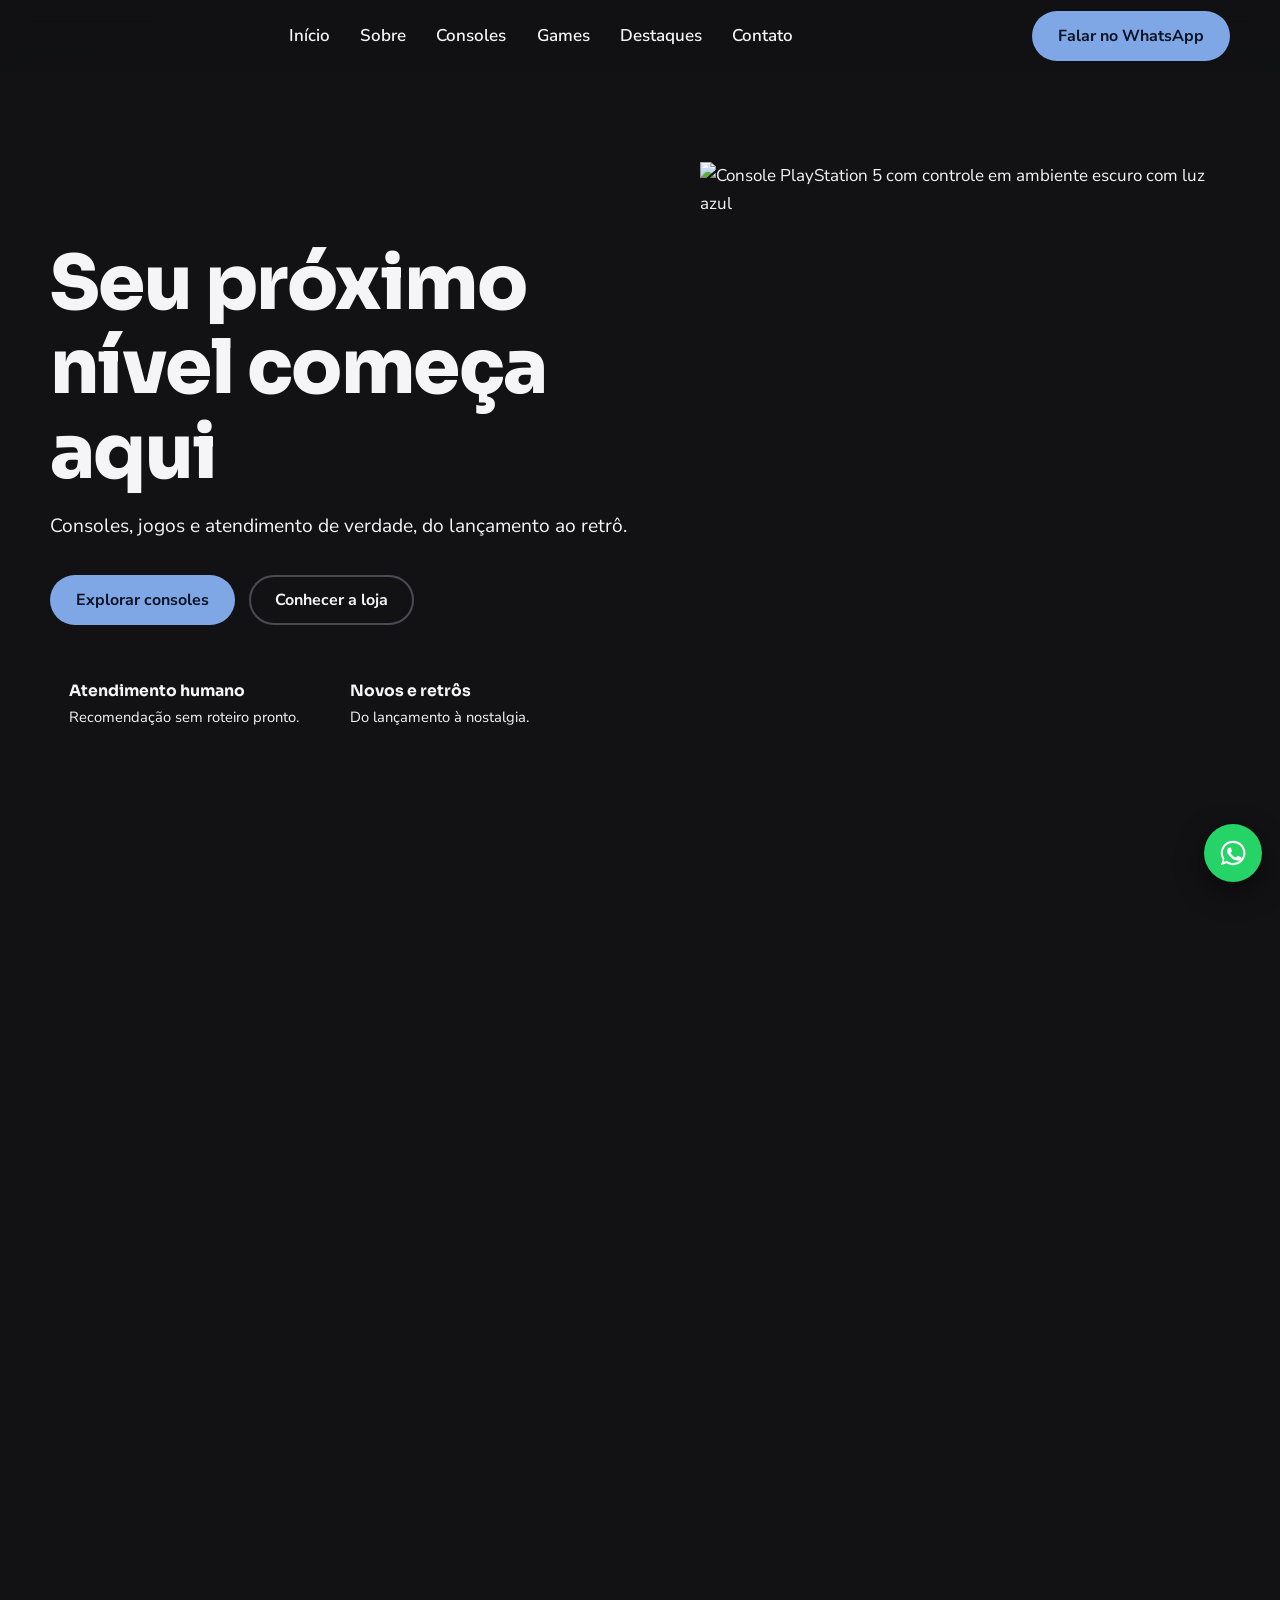
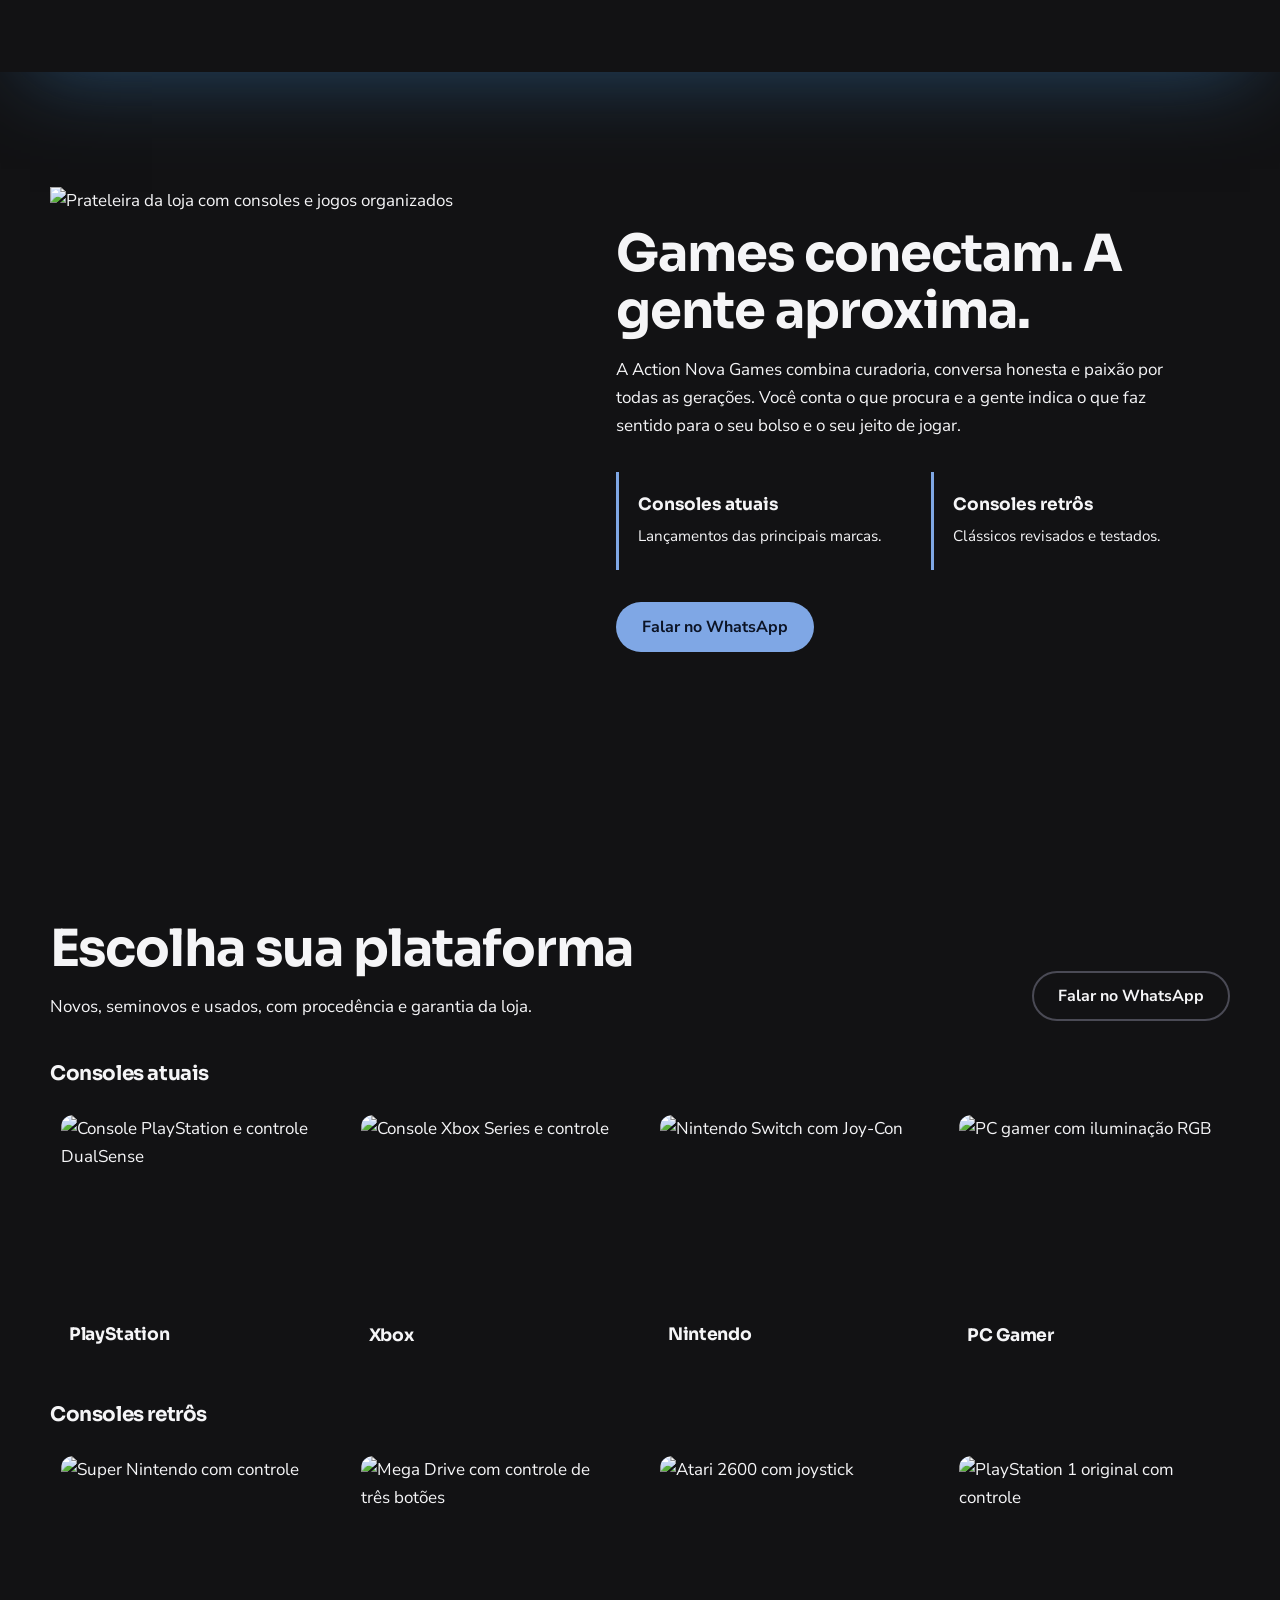
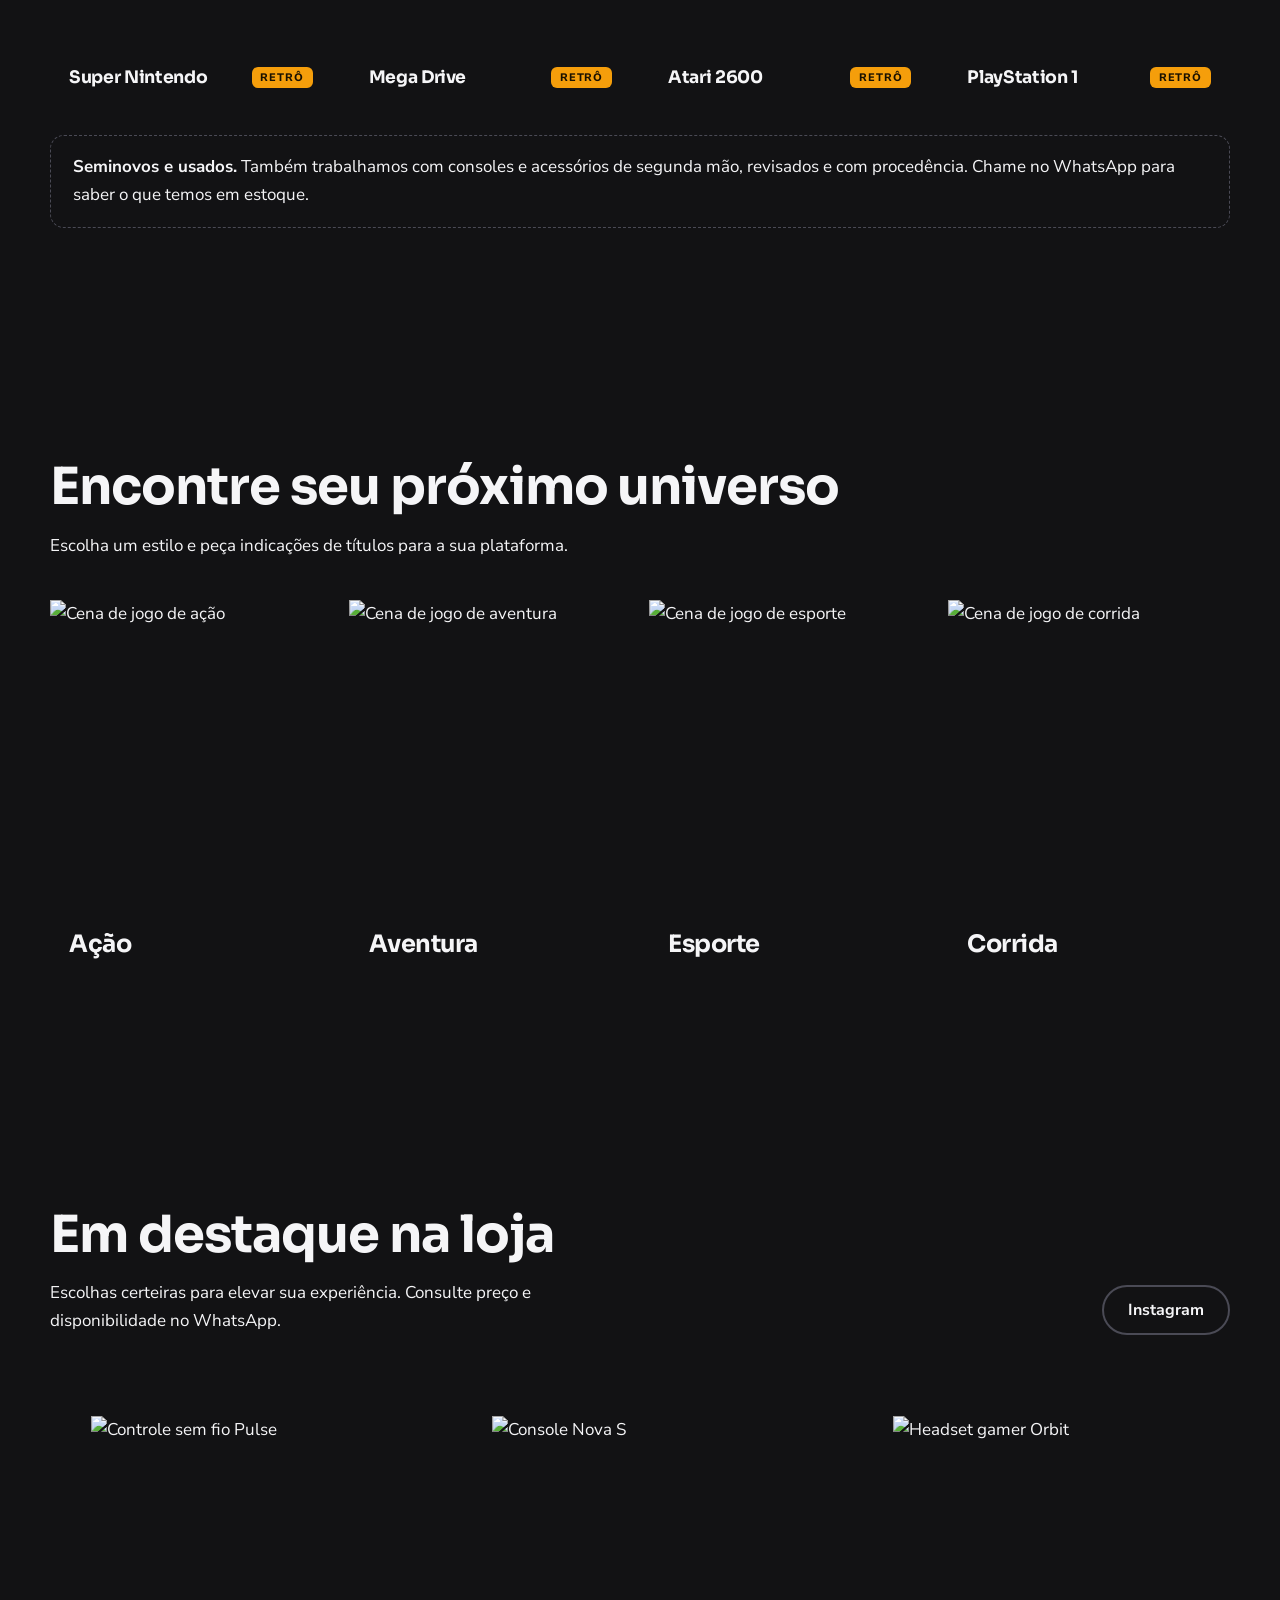
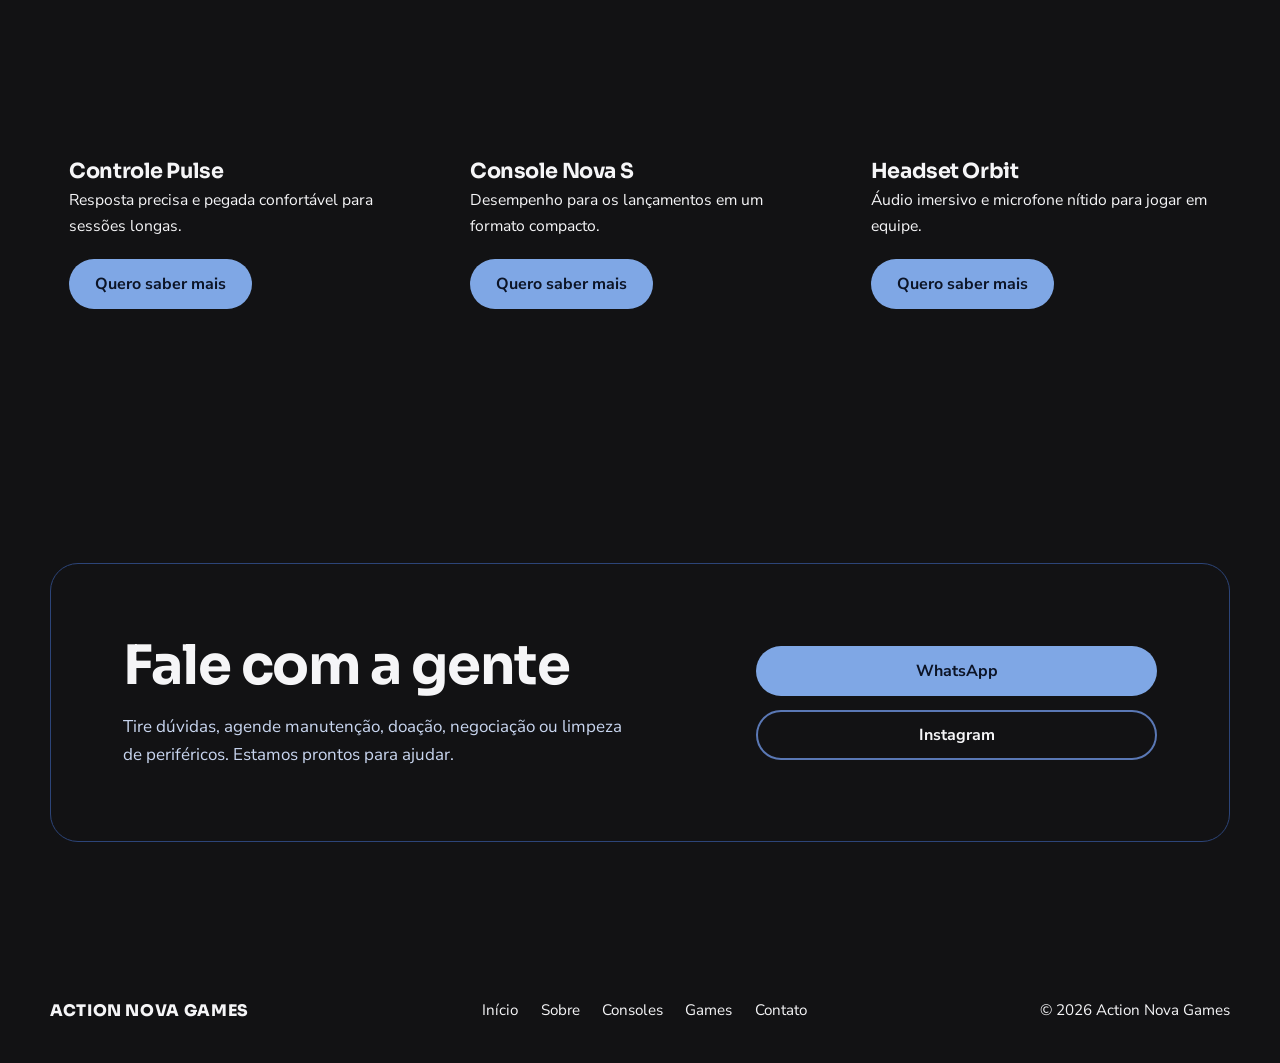
==== commit 2db0bc1d: "Desenvolvimento HTML e CSS outras páginas do site começaram o desenvolvimento, mas precisam de retoq" ====
--- a/index.html
+++ b/index.html
@@ -29,11 +29,11 @@
             <nav aria-label="Principal">
                 <ul>
                     <li><a href="#inicio">Início</a></li>
-                    <li><a href="#sobre">Sobre</a></li>
-                    <li><a href="#consoles">Consoles</a></li>
-                    <li><a href="#games">Games</a></li>
-                    <li><a href="#destaques">Destaques</a></li>
-                    <li><a href="#contato">Contato</a></li>
+                    <li><a href="/sobre/sobre.html">Sobre</a></li>
+                    <li><a href="/consoles/consoles.html">Consoles</a></li>
+                    <li><a href="/games/games.html">Games</a></li>
+                    <li><a href="/destaques/destaques.html">Destaques</a></li>
+                    <li><a href="/contato/contato.html">Contato</a></li>
                 </ul>
             </nav>
             <a class="btn btn-primary" href="https://wa.me/5500000000000" target="_blank" rel="noopener">Falar no
@@ -48,8 +48,8 @@
                     <h1>Seu próximo nível começa aqui</h1>
                     <p class="lead">Consoles, jogos e atendimento de verdade, do lançamento ao retrô.</p>
                     <div class="cta">
-                        <a class="btn btn-primary" href="#consoles">Explorar consoles</a>
-                        <a class="btn btn-ghost" href="#sobre">Conhecer a loja</a>
+                        <a class="btn btn-primary" href="consoles/consoles.html">Explorar consoles</a>
+                        <a class="btn btn-ghost" href="sobre/sobre.html">Conhecer a loja</a>
                     </div>
                     <div class="pills">
                         <div class="pill"><b>Atendimento humano</b><span>Recomendação sem roteiro pronto.</span></div>
@@ -246,9 +246,9 @@
             <a class="logo" href="#inicio">Action Nova Games</a>
             <ul>
                 <li><a href="#inicio">Início</a></li>
-                <li><a href="#sobre">Sobre</a></li>
-                <li><a href="#consoles">Consoles</a></li>
-                <li><a href="#games">Games</a></li>
+                <li><a href="/sobre/sobre.html">Sobre</a></li>
+                <li><a href="/consoles/consoles.html">Consoles</a></li>
+                <li><a href="/games/games.html">Games</a></li>
                 <li><a href="#contato">Contato</a></li>
             </ul>
             <span>© 2026 Action Nova Games</span>
--- a/style.css
+++ b/style.css
@@ -1,9 +1,6 @@
 :root {
     --bg: #121214;
-    --surface: #1a1a1f;
-    --line: #2b2b33;
     --text: #F5F5F7;
-    --muted: #a8a8b3;
     --blue: #7FA7E5;
     --navy: #1B305D;
     --amber: #f59e0b;
@@ -63,7 +60,6 @@
 }
 
 .lead {
-    color: var(--muted);
     max-width: 56ch;
     margin-top: 1rem
 }
@@ -164,7 +160,6 @@
 
 nav a {
     font-weight: 600;
-    color: var(--muted);
     transition: color .2s
 }
 
@@ -200,7 +195,7 @@
 .burger span::before,
 .burger span::after {
     content: "";
-    position: absolute;
+    position: absolute; 
     left: 0
 }
 
@@ -290,7 +285,6 @@
 }
 
 .pill span {
-    color: var(--muted);
     font-size: .92rem
 }
 
@@ -341,14 +335,11 @@
 }
 
 .fact span {
-    color: var(--muted);
     font-size: .95rem
 }
 
 /* consoles */
-.consoles {
-   
-}
+
 
 .head {
     display: flex;
@@ -421,7 +412,6 @@
     padding: 1.1rem 1.4rem;
     border: 1px dashed #4a4a55;
     border-radius: 14px;
-    color: var(--muted)
 }
 
 .note b {
@@ -483,7 +473,6 @@
 }
 
 .feat p {
-    color: var(--muted);
     margin: 0 .4rem 1.2rem;
     font-size: .98rem
 }
@@ -526,7 +515,6 @@
 footer {
     border-top: 1px solid var(--line);
     padding: 2.5rem 0;
-    color: var(--muted);
     font-size: .95rem
 }
 
